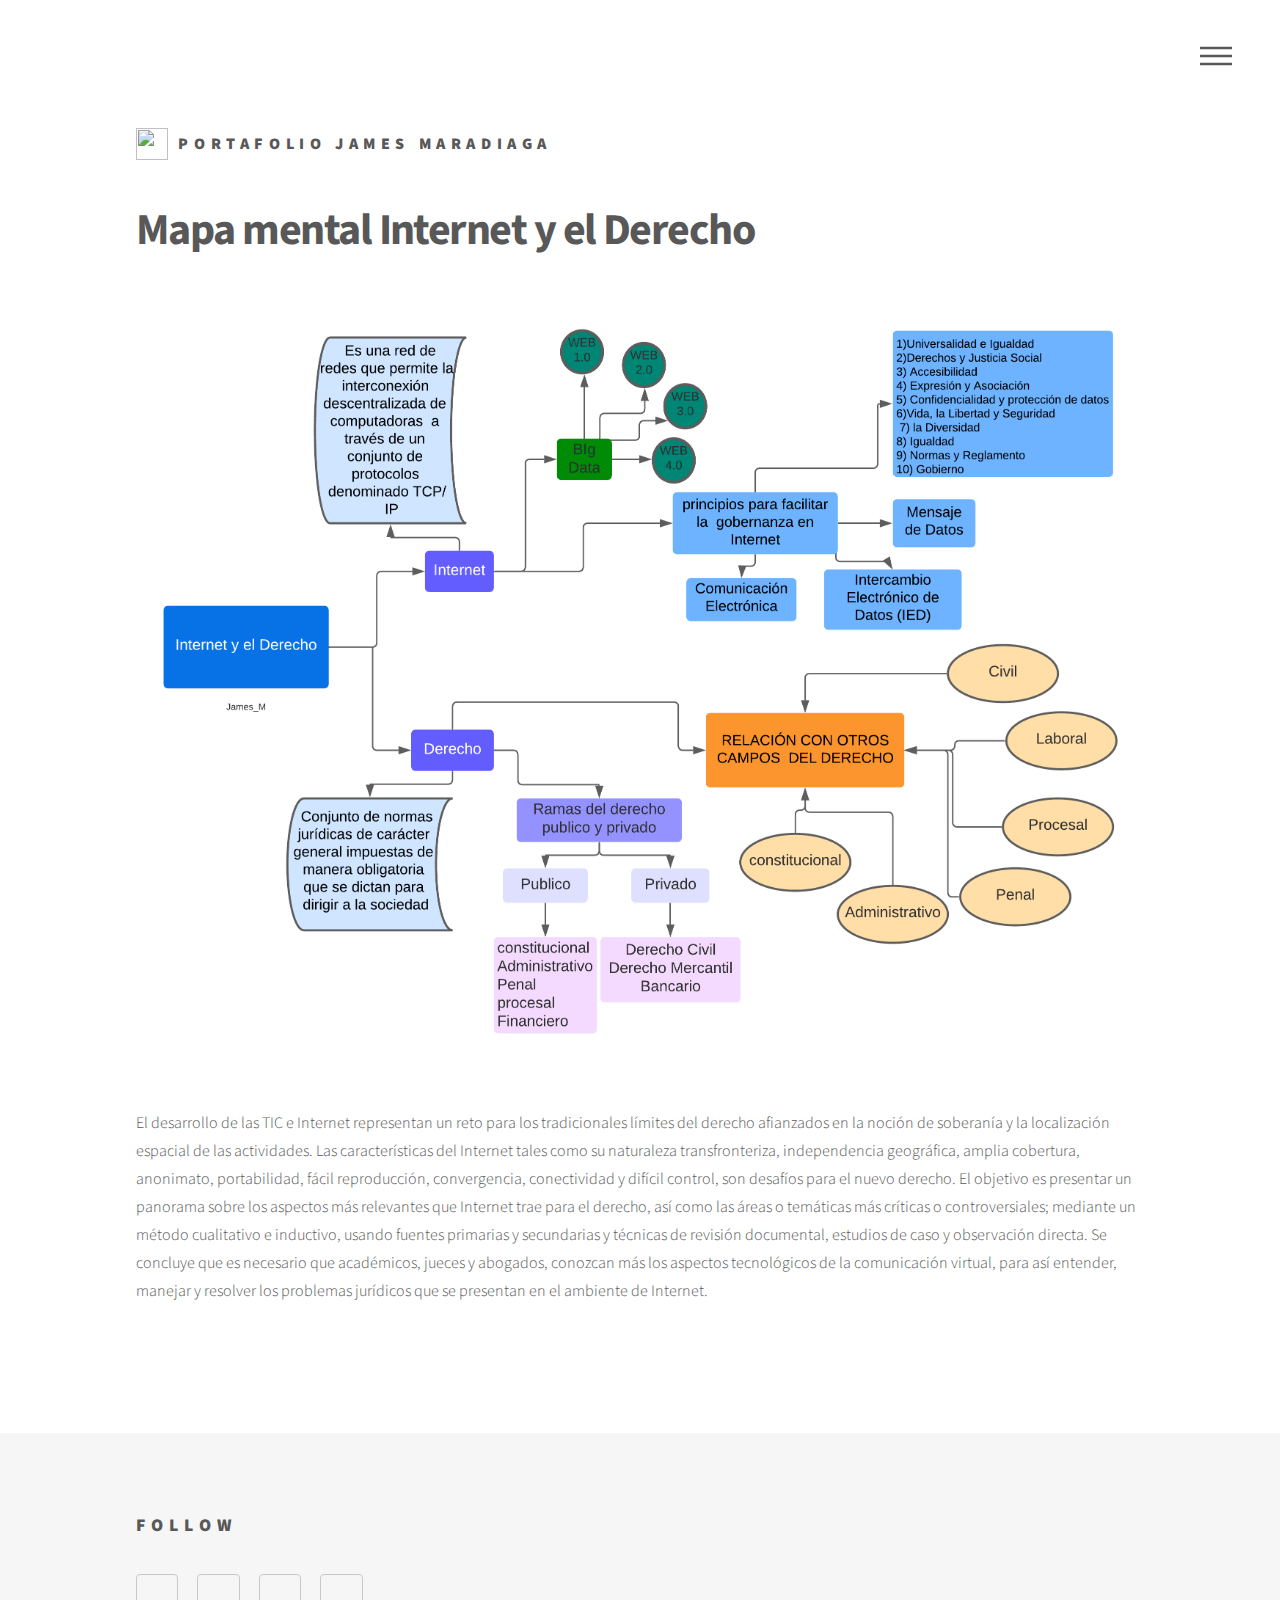
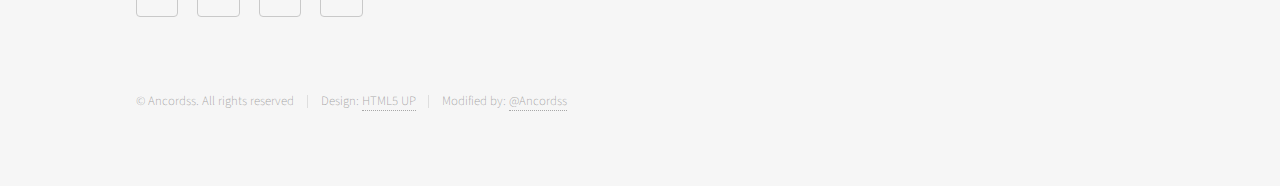
==== generic.html @ d2489887 "deploy last changes" ====
<!DOCTYPE HTML>
<!--
	Phantom by HTML5 UP
	html5up.net | @ajlkn
	Free for personal and commercial use under the CCA 3.0 license (html5up.net/license)
-->
<html>
	<head>
		<title>Mapa mental - portafolio</title>
		<meta charset="utf-8" />
		<meta name="viewport" content="width=device-width, initial-scale=1, user-scalable=no" />
		<link rel="stylesheet" href="assets/css/main.css" />
		<noscript><link rel="stylesheet" href="assets/css/noscript.css" /></noscript>
	</head>
	<body class="is-preload">
		<!-- Wrapper -->
			<div id="wrapper">

				<!-- Header -->
					<header id="header">
						<div class="inner">

							<!-- Logo -->
								<a href="index.html" class="logo">
									<span class="symbol"><img src="images/logo.svg" alt="" /></span><span class="title">Portafolio James Maradiaga</span>
								</a>

							<!-- Nav -->
								<nav>
									<ul>
										<li><a href="#menu">Menu</a></li>
									</ul>
								</nav>

						</div>
					</header>

				<!-- Menu -->
					<nav id="menu">
						<h2>Menu</h2>
						<ul>
							<li><a href="index.html">Inicio</a></li>
							<li><a href="https://umg.edu.gt/">Universidad Mariano Galvez</a></li>
							<li><a href="https://ancordss.github.io/">Blog personal!</a></li>
						</ul>
					</nav>

				<!-- Main -->
					<div id="main">
						<div class="inner">
							<h1>Mapa mental Internet y el Derecho</h1>
							<span class="image main"><img src="images/pic13.jpg" alt="" /></span>
							<p>El desarrollo de las TIC e Internet representan un reto para los tradicionales límites del derecho afianzados en la noción de soberanía y la localización espacial de las actividades. Las características del Internet tales como su naturaleza transfronteriza, independencia geográfica, amplia cobertura, anonimato, portabilidad, fácil reproducción, convergencia, conectividad y difícil control, son desafíos para el nuevo derecho. El objetivo es presentar un panorama sobre los aspectos más relevantes que Internet trae para el derecho, así como las áreas o temáticas más críticas o controversiales; mediante un método cualitativo e inductivo, usando fuentes primarias y secundarias y técnicas de revisión documental, estudios de caso y observación directa. Se concluye que es necesario que académicos, jueces y abogados, conozcan más los aspectos tecnológicos de la comunicación virtual, para así entender, manejar y resolver los problemas jurídicos que se presentan en el ambiente de Internet.</p>
						</div>
					</div>

				<!-- Footer -->
		<footer id="footer">
						<div class="inner">

							<section>
								<h2>Follow</h2>
								<ul class="icons">
									<li><a href="#" class="icon brands style2 fa-twitter"><span class="label">Twitter</span></a></li>
									<li><a href="https://github.com/Ancordss" class="icon brands style2 fa-github"><span class="label">GitHub</span></a></li>

									<li><a href="#" class="icon solid style2 fa-phone"><span class="label">Phone</span></a></li>
									<li><a href="#" class="icon solid style2 fa-envelope"><span class="label">Email</span></a></li>
								</ul>
							</section>
							<ul class="copyright">
                                                          <li>&copy; Ancordss. All rights reserved</li><li>Design: <a href="http://html5up.net">HTML5 UP</a></li><li>Modified by: <a href="https://github.com/Ancordss">@Ancordss</a></li>
							</ul>
						</div>
					</footer>


			</div>

		<!-- Scripts -->
			<script src="assets/js/jquery.min.js"></script>
			<script src="assets/js/browser.min.js"></script>
			<script src="assets/js/breakpoints.min.js"></script>
			<script src="assets/js/util.js"></script>
			<script src="assets/js/main.js"></script>

	</body>
</html>
---- assets/css/main.css ----
@import url(fontawesome-all.min.css);
@import url("https://fonts.googleapis.com/css?family=Source+Sans+Pro:300,700,900");

/*
	Phantom by HTML5 UP
	html5up.net | @ajlkn
	Free for personal and commercial use under the CCA 3.0 license (html5up.net/license)
*/

html, body, div, span, applet, object,
iframe, h1, h2, h3, h4, h5, h6, p, blockquote,
pre, a, abbr, acronym, address, big, cite,
code, del, dfn, em, img, ins, kbd, q, s, samp,
small, strike, strong, sub, sup, tt, var, b,
u, i, center, dl, dt, dd, ol, ul, li, fieldset,
form, label, legend, table, caption, tbody,
tfoot, thead, tr, th, td, article, aside,
canvas, details, embed, figure, figcaption,
footer, header, hgroup, menu, nav, output, ruby,
section, summary, time, mark, audio, video {
	margin: 0;
	padding: 0;
	border: 0;
	font-size: 100%;
	font: inherit;
	vertical-align: baseline;}

article, aside, details, figcaption, figure,
footer, header, hgroup, menu, nav, section {
	display: block;}

body {
	line-height: 1;
}

ol, ul {
	list-style: none;
}

blockquote, q {
	quotes: none;
}

	blockquote:before, blockquote:after, q:before, q:after {
		content: '';
		content: none;
	}

table {
	border-collapse: collapse;
	border-spacing: 0;
}

body {
	-webkit-text-size-adjust: none;
}

mark {
	background-color: transparent;
	color: inherit;
}

input::-moz-focus-inner {
	border: 0;
	padding: 0;
}

input, select, textarea {
	-moz-appearance: none;
	-webkit-appearance: none;
	-ms-appearance: none;
	appearance: none;
}

/* Basic */

	@-ms-viewport {
		width: device-width;
	}

	body {
		-ms-overflow-style: scrollbar;
	}

	@media screen and (max-width: 480px) {

		html, body {
			min-width: 320px;
		}

	}

	html {
		box-sizing: border-box;
	}

	*, *:before, *:after {
		box-sizing: inherit;
	}

	body {
		background: #ffffff;
	}

		body.is-preload *, body.is-preload *:before, body.is-preload *:after {
			-moz-animation: none !important;
			-webkit-animation: none !important;
			-ms-animation: none !important;
			animation: none !important;
			-moz-transition: none !important;
			-webkit-transition: none !important;
			-ms-transition: none !important;
			transition: none !important;
		}

/* Type */

	body, input, select, textarea {
	        color: #585858; 
		font-family: "Source Sans Pro", Helvetica, sans-serif;
		font-size: 16pt;
		font-weight: 300;
		line-height: 1.75;
	}

		@media screen and (max-width: 1680px) {

			body, input, select, textarea {
				font-size: 14pt;
			}

		}

		@media screen and (max-width: 1280px) {

			body, input, select, textarea {
				font-size: 12pt;
			}

		}

	a {
		-moz-transition: border-bottom-color 0.2s ease, color 0.2s ease;
		-webkit-transition: border-bottom-color 0.2s ease, color 0.2s ease;
		-ms-transition: border-bottom-color 0.2s ease, color 0.2s ease;
		transition: border-bottom-color 0.2s ease, color 0.2s ease;
		text-decoration: none;
		color: #585858;
		border-bottom: dotted 1px rgba(88, 88, 88, 0.5);
	}

		a:hover {
			border-bottom-color: transparent;
			color: #f2849e !important;
		}

	strong, b {
		font-weight: 900;
	}

	em, i {
		font-style: italic;
	}

	p {
		margin: 0 0 2em 0;
	}

	h1 {
		font-size: 2.75em;
		font-weight: 700;
		line-height: 1.3;
		margin: 0 0 1em 0;
		letter-spacing: -0.035em;
	}

		h1 a {
			color: inherit;
		}

		@media screen and (max-width: 736px) {

			h1 {
				font-size: 2em;
				margin: 0 0 1em 0;
			}

		}

		@media screen and (max-width: 360px) {

			h1 {
				font-size: 1.75em;
			}

		}

	h2, h3, h4, h5, h6 {
		font-weight: 900;
		line-height: 1.5;
		margin: 0 0 2em 0;
		text-transform: uppercase;
		letter-spacing: 0.35em;
	}

		h2 a, h3 a, h4 a, h5 a, h6 a {
			color: inherit;
		}

	h2 {
		font-size: 1.1em;
	}

	h3 {
		font-size: 1em;
	}

	h4 {
		font-size: 0.8em;
	}

	h5 {
		font-size: 0.8em;
	}

	h6 {
		font-size: 0.8em;
	}

	@media screen and (max-width: 980px) {

		h1 br, h2 br, h3 br, h4 br, h5 br, h6 br {
			display: none;
		}

	}

	@media screen and (max-width: 736px) {

		h2 {
			font-size: 1em;
		}

		h3 {
			font-size: 0.8em;
		}

	}

	sub {
		font-size: 0.8em;
		position: relative;
		top: 0.5em;
	}

	sup {
		font-size: 0.8em;
		position: relative;
		top: -0.5em;
	}

	blockquote {
		border-left: solid 4px #c9c9c9;
		font-style: italic;
		margin: 0 0 2em 0;
		padding: 0.5em 0 0.5em 2em;
	}

	code {
		background: rgba(144, 144, 144, 0.075);
		border-radius: 4px;
		border: solid 1px #c9c9c9;
		font-family: "Courier New", monospace;
		font-size: 0.9em;
		margin: 0 0.25em;
		padding: 0.25em 0.65em;
	}

	pre {
		-webkit-overflow-scrolling: touch;
		font-family: "Courier New", monospace;
		font-size: 0.9em;
		margin: 0 0 2em 0;
	}

		pre code {
			display: block;
			line-height: 1.75;
			padding: 1em 1.5em;
			overflow-x: auto;
		}

	hr {
		border: 0;
		border-bottom: solid 1px #c9c9c9;
		margin: 2em 0;
	}

		hr.major {
			margin: 3em 0;
		}

	.align-left {
		text-align: left;
	}

	.align-center {
		text-align: center;
	}

	.align-right {
		text-align: right;
	}

/* Row */

	.row {
		display: flex;
		flex-wrap: wrap;
		box-sizing: border-box;
		align-items: stretch;
	}

		.row > * {
			box-sizing: border-box;
		}

		.row.gtr-uniform > * > :last-child {
			margin-bottom: 0;
		}

		.row.aln-left {
			justify-content: flex-start;
		}

		.row.aln-center {
			justify-content: center;
		}

		.row.aln-right {
			justify-content: flex-end;
		}

		.row.aln-top {
			align-items: flex-start;
		}

		.row.aln-middle {
			align-items: center;
		}

		.row.aln-bottom {
			align-items: flex-end;
		}

		.row > .imp {
			order: -1;
		}

		.row > .col-1 {
			width: 8.33333%;
		}

		.row > .off-1 {
			margin-left: 8.33333%;
		}

		.row > .col-2 {
			width: 16.66667%;
		}

		.row > .off-2 {
			margin-left: 16.66667%;
		}

		.row > .col-3 {
			width: 25%;
		}

		.row > .off-3 {
			margin-left: 25%;
		}

		.row > .col-4 {
			width: 33.33333%;
		}

		.row > .off-4 {
			margin-left: 33.33333%;
		}

		.row > .col-5 {
			width: 41.66667%;
		}

		.row > .off-5 {
			margin-left: 41.66667%;
		}

		.row > .col-6 {
			width: 50%;
		}

		.row > .off-6 {
			margin-left: 50%;
		}

		.row > .col-7 {
			width: 58.33333%;
		}

		.row > .off-7 {
			margin-left: 58.33333%;
		}

		.row > .col-8 {
			width: 66.66667%;
		}

		.row > .off-8 {
			margin-left: 66.66667%;
		}

		.row > .col-9 {
			width: 75%;
		}

		.row > .off-9 {
			margin-left: 75%;
		}

		.row > .col-10 {
			width: 83.33333%;
		}

		.row > .off-10 {
			margin-left: 83.33333%;
		}

		.row > .col-11 {
			width: 91.66667%;
		}

		.row > .off-11 {
			margin-left: 91.66667%;
		}

		.row > .col-12 {
			width: 100%;
		}

		.row > .off-12 {
			margin-left: 100%;
		}

		.row.gtr-0 {
			margin-top: 0;
			margin-left: 0em;
		}

			.row.gtr-0 > * {
				padding: 0 0 0 0em;
			}

			.row.gtr-0.gtr-uniform {
				margin-top: 0em;
			}

				.row.gtr-0.gtr-uniform > * {
					padding-top: 0em;
				}

		.row.gtr-25 {
			margin-top: 0;
			margin-left: -0.5em;
		}

			.row.gtr-25 > * {
				padding: 0 0 0 0.5em;
			}

			.row.gtr-25.gtr-uniform {
				margin-top: -0.5em;
			}

				.row.gtr-25.gtr-uniform > * {
					padding-top: 0.5em;
				}

		.row.gtr-50 {
			margin-top: 0;
			margin-left: -1em;
		}

			.row.gtr-50 > * {
				padding: 0 0 0 1em;
			}

			.row.gtr-50.gtr-uniform {
				margin-top: -1em;
			}

				.row.gtr-50.gtr-uniform > * {
					padding-top: 1em;
				}

		.row {
			margin-top: 0;
			margin-left: -2em;
		}

			.row > * {
				padding: 0 0 0 2em;
			}

			.row.gtr-uniform {
				margin-top: -2em;
			}

				.row.gtr-uniform > * {
					padding-top: 2em;
				}

		.row.gtr-150 {
			margin-top: 0;
			margin-left: -3em;
		}

			.row.gtr-150 > * {
				padding: 0 0 0 3em;
			}

			.row.gtr-150.gtr-uniform {
				margin-top: -3em;
			}

				.row.gtr-150.gtr-uniform > * {
					padding-top: 3em;
				}

		.row.gtr-200 {
			margin-top: 0;
			margin-left: -4em;
		}

			.row.gtr-200 > * {
				padding: 0 0 0 4em;
			}

			.row.gtr-200.gtr-uniform {
				margin-top: -4em;
			}

				.row.gtr-200.gtr-uniform > * {
					padding-top: 4em;
				}

		@media screen and (max-width: 1680px) {

			.row {
				display: flex;
				flex-wrap: wrap;
				box-sizing: border-box;
				align-items: stretch;
			}

				.row > * {
					box-sizing: border-box;
				}

				.row.gtr-uniform > * > :last-child {
					margin-bottom: 0;
				}

				.row.aln-left {
					justify-content: flex-start;
				}

				.row.aln-center {
					justify-content: center;
				}

				.row.aln-right {
					justify-content: flex-end;
				}

				.row.aln-top {
					align-items: flex-start;
				}

				.row.aln-middle {
					align-items: center;
				}

				.row.aln-bottom {
					align-items: flex-end;
				}

				.row > .imp-xlarge {
					order: -1;
				}

				.row > .col-1-xlarge {
					width: 8.33333%;
				}

				.row > .off-1-xlarge {
					margin-left: 8.33333%;
				}

				.row > .col-2-xlarge {
					width: 16.66667%;
				}

				.row > .off-2-xlarge {
					margin-left: 16.66667%;
				}

				.row > .col-3-xlarge {
					width: 25%;
				}

				.row > .off-3-xlarge {
					margin-left: 25%;
				}

				.row > .col-4-xlarge {
					width: 33.33333%;
				}

				.row > .off-4-xlarge {
					margin-left: 33.33333%;
				}

				.row > .col-5-xlarge {
					width: 41.66667%;
				}

				.row > .off-5-xlarge {
					margin-left: 41.66667%;
				}

				.row > .col-6-xlarge {
					width: 50%;
				}

				.row > .off-6-xlarge {
					margin-left: 50%;
				}

				.row > .col-7-xlarge {
					width: 58.33333%;
				}

				.row > .off-7-xlarge {
					margin-left: 58.33333%;
				}

				.row > .col-8-xlarge {
					width: 66.66667%;
				}

				.row > .off-8-xlarge {
					margin-left: 66.66667%;
				}

				.row > .col-9-xlarge {
					width: 75%;
				}

				.row > .off-9-xlarge {
					margin-left: 75%;
				}

				.row > .col-10-xlarge {
					width: 83.33333%;
				}

				.row > .off-10-xlarge {
					margin-left: 83.33333%;
				}

				.row > .col-11-xlarge {
					width: 91.66667%;
				}

				.row > .off-11-xlarge {
					margin-left: 91.66667%;
				}

				.row > .col-12-xlarge {
					width: 100%;
				}

				.row > .off-12-xlarge {
					margin-left: 100%;
				}

				.row.gtr-0 {
					margin-top: 0;
					margin-left: 0em;
				}

					.row.gtr-0 > * {
						padding: 0 0 0 0em;
					}

					.row.gtr-0.gtr-uniform {
						margin-top: 0em;
					}

						.row.gtr-0.gtr-uniform > * {
							padding-top: 0em;
						}

				.row.gtr-25 {
					margin-top: 0;
					margin-left: -0.5em;
				}

					.row.gtr-25 > * {
						padding: 0 0 0 0.5em;
					}

					.row.gtr-25.gtr-uniform {
						margin-top: -0.5em;
					}

						.row.gtr-25.gtr-uniform > * {
							padding-top: 0.5em;
						}

				.row.gtr-50 {
					margin-top: 0;
					margin-left: -1em;
				}

					.row.gtr-50 > * {
						padding: 0 0 0 1em;
					}

					.row.gtr-50.gtr-uniform {
						margin-top: -1em;
					}

						.row.gtr-50.gtr-uniform > * {
							padding-top: 1em;
						}

				.row {
					margin-top: 0;
					margin-left: -2em;
				}

					.row > * {
						padding: 0 0 0 2em;
					}

					.row.gtr-uniform {
						margin-top: -2em;
					}

						.row.gtr-uniform > * {
							padding-top: 2em;
						}

				.row.gtr-150 {
					margin-top: 0;
					margin-left: -3em;
				}

					.row.gtr-150 > * {
						padding: 0 0 0 3em;
					}

					.row.gtr-150.gtr-uniform {
						margin-top: -3em;
					}

						.row.gtr-150.gtr-uniform > * {
							padding-top: 3em;
						}

				.row.gtr-200 {
					margin-top: 0;
					margin-left: -4em;
				}

					.row.gtr-200 > * {
						padding: 0 0 0 4em;
					}

					.row.gtr-200.gtr-uniform {
						margin-top: -4em;
					}

						.row.gtr-200.gtr-uniform > * {
							padding-top: 4em;
						}

		}

		@media screen and (max-width: 1280px) {

			.row {
				display: flex;
				flex-wrap: wrap;
				box-sizing: border-box;
				align-items: stretch;
			}

				.row > * {
					box-sizing: border-box;
				}

				.row.gtr-uniform > * > :last-child {
					margin-bottom: 0;
				}

				.row.aln-left {
					justify-content: flex-start;
				}

				.row.aln-center {
					justify-content: center;
				}

				.row.aln-right {
					justify-content: flex-end;
				}

				.row.aln-top {
					align-items: flex-start;
				}

				.row.aln-middle {
					align-items: center;
				}

				.row.aln-bottom {
					align-items: flex-end;
				}

				.row > .imp-large {
					order: -1;
				}

				.row > .col-1-large {
					width: 8.33333%;
				}

				.row > .off-1-large {
					margin-left: 8.33333%;
				}

				.row > .col-2-large {
					width: 16.66667%;
				}

				.row > .off-2-large {
					margin-left: 16.66667%;
				}

				.row > .col-3-large {
					width: 25%;
				}

				.row > .off-3-large {
					margin-left: 25%;
				}

				.row > .col-4-large {
					width: 33.33333%;
				}

				.row > .off-4-large {
					margin-left: 33.33333%;
				}

				.row > .col-5-large {
					width: 41.66667%;
				}

				.row > .off-5-large {
					margin-left: 41.66667%;
				}

				.row > .col-6-large {
					width: 50%;
				}

				.row > .off-6-large {
					margin-left: 50%;
				}

				.row > .col-7-large {
					width: 58.33333%;
				}

				.row > .off-7-large {
					margin-left: 58.33333%;
				}

				.row > .col-8-large {
					width: 66.66667%;
				}

				.row > .off-8-large {
					margin-left: 66.66667%;
				}

				.row > .col-9-large {
					width: 75%;
				}

				.row > .off-9-large {
					margin-left: 75%;
				}

				.row > .col-10-large {
					width: 83.33333%;
				}

				.row > .off-10-large {
					margin-left: 83.33333%;
				}

				.row > .col-11-large {
					width: 91.66667%;
				}

				.row > .off-11-large {
					margin-left: 91.66667%;
				}

				.row > .col-12-large {
					width: 100%;
				}

				.row > .off-12-large {
					margin-left: 100%;
				}

				.row.gtr-0 {
					margin-top: 0;
					margin-left: 0em;
				}

					.row.gtr-0 > * {
						padding: 0 0 0 0em;
					}

					.row.gtr-0.gtr-uniform {
						margin-top: 0em;
					}

						.row.gtr-0.gtr-uniform > * {
							padding-top: 0em;
						}

				.row.gtr-25 {
					margin-top: 0;
					margin-left: -0.5em;
				}

					.row.gtr-25 > * {
						padding: 0 0 0 0.5em;
					}

					.row.gtr-25.gtr-uniform {
						margin-top: -0.5em;
					}

						.row.gtr-25.gtr-uniform > * {
							padding-top: 0.5em;
						}

				.row.gtr-50 {
					margin-top: 0;
					margin-left: -1em;
				}

					.row.gtr-50 > * {
						padding: 0 0 0 1em;
					}

					.row.gtr-50.gtr-uniform {
						margin-top: -1em;
					}

						.row.gtr-50.gtr-uniform > * {
							padding-top: 1em;
						}

				.row {
					margin-top: 0;
					margin-left: -2em;
				}

					.row > * {
						padding: 0 0 0 2em;
					}

					.row.gtr-uniform {
						margin-top: -2em;
					}

						.row.gtr-uniform > * {
							padding-top: 2em;
						}

				.row.gtr-150 {
					margin-top: 0;
					margin-left: -3em;
				}

					.row.gtr-150 > * {
						padding: 0 0 0 3em;
					}

					.row.gtr-150.gtr-uniform {
						margin-top: -3em;
					}

						.row.gtr-150.gtr-uniform > * {
							padding-top: 3em;
						}

				.row.gtr-200 {
					margin-top: 0;
					margin-left: -4em;
				}

					.row.gtr-200 > * {
						padding: 0 0 0 4em;
					}

					.row.gtr-200.gtr-uniform {
						margin-top: -4em;
					}

						.row.gtr-200.gtr-uniform > * {
							padding-top: 4em;
						}

		}

		@media screen and (max-width: 980px) {

			.row {
				display: flex;
				flex-wrap: wrap;
				box-sizing: border-box;
				align-items: stretch;
			}

				.row > * {
					box-sizing: border-box;
				}

				.row.gtr-uniform > * > :last-child {
					margin-bottom: 0;
				}

				.row.aln-left {
					justify-content: flex-start;
				}

				.row.aln-center {
					justify-content: center;
				}

				.row.aln-right {
					justify-content: flex-end;
				}

				.row.aln-top {
					align-items: flex-start;
				}

				.row.aln-middle {
					align-items: center;
				}

				.row.aln-bottom {
					align-items: flex-end;
				}

				.row > .imp-medium {
					order: -1;
				}

				.row > .col-1-medium {
					width: 8.33333%;
				}

				.row > .off-1-medium {
					margin-left: 8.33333%;
				}

				.row > .col-2-medium {
					width: 16.66667%;
				}

				.row > .off-2-medium {
					margin-left: 16.66667%;
				}

				.row > .col-3-medium {
					width: 25%;
				}

				.row > .off-3-medium {
					margin-left: 25%;
				}

				.row > .col-4-medium {
					width: 33.33333%;
				}

				.row > .off-4-medium {
					margin-left: 33.33333%;
				}

				.row > .col-5-medium {
					width: 41.66667%;
				}

				.row > .off-5-medium {
					margin-left: 41.66667%;
				}

				.row > .col-6-medium {
					width: 50%;
				}

				.row > .off-6-medium {
					margin-left: 50%;
				}

				.row > .col-7-medium {
					width: 58.33333%;
				}

				.row > .off-7-medium {
					margin-left: 58.33333%;
				}

				.row > .col-8-medium {
					width: 66.66667%;
				}

				.row > .off-8-medium {
					margin-left: 66.66667%;
				}

				.row > .col-9-medium {
					width: 75%;
				}

				.row > .off-9-medium {
					margin-left: 75%;
				}

				.row > .col-10-medium {
					width: 83.33333%;
				}

				.row > .off-10-medium {
					margin-left: 83.33333%;
				}

				.row > .col-11-medium {
					width: 91.66667%;
				}

				.row > .off-11-medium {
					margin-left: 91.66667%;
				}

				.row > .col-12-medium {
					width: 100%;
				}

				.row > .off-12-medium {
					margin-left: 100%;
				}

				.row.gtr-0 {
					margin-top: 0;
					margin-left: 0em;
				}

					.row.gtr-0 > * {
						padding: 0 0 0 0em;
					}

					.row.gtr-0.gtr-uniform {
						margin-top: 0em;
					}

						.row.gtr-0.gtr-uniform > * {
							padding-top: 0em;
						}

				.row.gtr-25 {
					margin-top: 0;
					margin-left: -0.375em;
				}

					.row.gtr-25 > * {
						padding: 0 0 0 0.375em;
					}

					.row.gtr-25.gtr-uniform {
						margin-top: -0.375em;
					}

						.row.gtr-25.gtr-uniform > * {
							padding-top: 0.375em;
						}

				.row.gtr-50 {
					margin-top: 0;
					margin-left: -0.75em;
				}

					.row.gtr-50 > * {
						padding: 0 0 0 0.75em;
					}

					.row.gtr-50.gtr-uniform {
						margin-top: -0.75em;
					}

						.row.gtr-50.gtr-uniform > * {
							padding-top: 0.75em;
						}

				.row {
					margin-top: 0;
					margin-left: -1.5em;
				}

					.row > * {
						padding: 0 0 0 1.5em;
					}

					.row.gtr-uniform {
						margin-top: -1.5em;
					}

						.row.gtr-uniform > * {
							padding-top: 1.5em;
						}

				.row.gtr-150 {
					margin-top: 0;
					margin-left: -2.25em;
				}

					.row.gtr-150 > * {
						padding: 0 0 0 2.25em;
					}

					.row.gtr-150.gtr-uniform {
						margin-top: -2.25em;
					}

						.row.gtr-150.gtr-uniform > * {
							padding-top: 2.25em;
						}

				.row.gtr-200 {
					margin-top: 0;
					margin-left: -3em;
				}

					.row.gtr-200 > * {
						padding: 0 0 0 3em;
					}

					.row.gtr-200.gtr-uniform {
						margin-top: -3em;
					}

						.row.gtr-200.gtr-uniform > * {
							padding-top: 3em;
						}

		}

		@media screen and (max-width: 736px) {

			.row {
				display: flex;
				flex-wrap: wrap;
				box-sizing: border-box;
				align-items: stretch;
			}

				.row > * {
					box-sizing: border-box;
				}

				.row.gtr-uniform > * > :last-child {
					margin-bottom: 0;
				}

				.row.aln-left {
					justify-content: flex-start;
				}

				.row.aln-center {
					justify-content: center;
				}

				.row.aln-right {
					justify-content: flex-end;
				}

				.row.aln-top {
					align-items: flex-start;
				}

				.row.aln-middle {
					align-items: center;
				}

				.row.aln-bottom {
					align-items: flex-end;
				}

				.row > .imp-small {
					order: -1;
				}

				.row > .col-1-small {
					width: 8.33333%;
				}

				.row > .off-1-small {
					margin-left: 8.33333%;
				}

				.row > .col-2-small {
					width: 16.66667%;
				}

				.row > .off-2-small {
					margin-left: 16.66667%;
				}

				.row > .col-3-small {
					width: 25%;
				}

				.row > .off-3-small {
					margin-left: 25%;
				}

				.row > .col-4-small {
					width: 33.33333%;
				}

				.row > .off-4-small {
					margin-left: 33.33333%;
				}

				.row > .col-5-small {
					width: 41.66667%;
				}

				.row > .off-5-small {
					margin-left: 41.66667%;
				}

				.row > .col-6-small {
					width: 50%;
				}

				.row > .off-6-small {
					margin-left: 50%;
				}

				.row > .col-7-small {
					width: 58.33333%;
				}

				.row > .off-7-small {
					margin-left: 58.33333%;
				}

				.row > .col-8-small {
					width: 66.66667%;
				}

				.row > .off-8-small {
					margin-left: 66.66667%;
				}

				.row > .col-9-small {
					width: 75%;
				}

				.row > .off-9-small {
					margin-left: 75%;
				}

				.row > .col-10-small {
					width: 83.33333%;
				}

				.row > .off-10-small {
					margin-left: 83.33333%;
				}

				.row > .col-11-small {
					width: 91.66667%;
				}

				.row > .off-11-small {
					margin-left: 91.66667%;
				}

				.row > .col-12-small {
					width: 100%;
				}

				.row > .off-12-small {
					margin-left: 100%;
				}

				.row.gtr-0 {
					margin-top: 0;
					margin-left: 0em;
				}

					.row.gtr-0 > * {
						padding: 0 0 0 0em;
					}

					.row.gtr-0.gtr-uniform {
						margin-top: 0em;
					}

						.row.gtr-0.gtr-uniform > * {
							padding-top: 0em;
						}

				.row.gtr-25 {
					margin-top: 0;
					margin-left: -0.25em;
				}

					.row.gtr-25 > * {
						padding: 0 0 0 0.25em;
					}

					.row.gtr-25.gtr-uniform {
						margin-top: -0.25em;
					}

						.row.gtr-25.gtr-uniform > * {
							padding-top: 0.25em;
						}

				.row.gtr-50 {
					margin-top: 0;
					margin-left: -0.5em;
				}

					.row.gtr-50 > * {
						padding: 0 0 0 0.5em;
					}

					.row.gtr-50.gtr-uniform {
						margin-top: -0.5em;
					}

						.row.gtr-50.gtr-uniform > * {
							padding-top: 0.5em;
						}

				.row {
					margin-top: 0;
					margin-left: -1em;
				}

					.row > * {
						padding: 0 0 0 1em;
					}

					.row.gtr-uniform {
						margin-top: -1em;
					}

						.row.gtr-uniform > * {
							padding-top: 1em;
						}

				.row.gtr-150 {
					margin-top: 0;
					margin-left: -1.5em;
				}

					.row.gtr-150 > * {
						padding: 0 0 0 1.5em;
					}

					.row.gtr-150.gtr-uniform {
						margin-top: -1.5em;
					}

						.row.gtr-150.gtr-uniform > * {
							padding-top: 1.5em;
						}

				.row.gtr-200 {
					margin-top: 0;
					margin-left: -2em;
				}

					.row.gtr-200 > * {
						padding: 0 0 0 2em;
					}

					.row.gtr-200.gtr-uniform {
						margin-top: -2em;
					}

						.row.gtr-200.gtr-uniform > * {
							padding-top: 2em;
						}

		}

		@media screen and (max-width: 480px) {

			.row {
				display: flex;
				flex-wrap: wrap;
				box-sizing: border-box;
				align-items: stretch;
			}

				.row > * {
					box-sizing: border-box;
				}

				.row.gtr-uniform > * > :last-child {
					margin-bottom: 0;
				}

				.row.aln-left {
					justify-content: flex-start;
				}

				.row.aln-center {
					justify-content: center;
				}

				.row.aln-right {
					justify-content: flex-end;
				}

				.row.aln-top {
					align-items: flex-start;
				}

				.row.aln-middle {
					align-items: center;
				}

				.row.aln-bottom {
					align-items: flex-end;
				}

				.row > .imp-xsmall {
					order: -1;
				}

				.row > .col-1-xsmall {
					width: 8.33333%;
				}

				.row > .off-1-xsmall {
					margin-left: 8.33333%;
				}

				.row > .col-2-xsmall {
					width: 16.66667%;
				}

				.row > .off-2-xsmall {
					margin-left: 16.66667%;
				}

				.row > .col-3-xsmall {
					width: 25%;
				}

				.row > .off-3-xsmall {
					margin-left: 25%;
				}

				.row > .col-4-xsmall {
					width: 33.33333%;
				}

				.row > .off-4-xsmall {
					margin-left: 33.33333%;
				}

				.row > .col-5-xsmall {
					width: 41.66667%;
				}

				.row > .off-5-xsmall {
					margin-left: 41.66667%;
				}

				.row > .col-6-xsmall {
					width: 50%;
				}

				.row > .off-6-xsmall {
					margin-left: 50%;
				}

				.row > .col-7-xsmall {
					width: 58.33333%;
				}

				.row > .off-7-xsmall {
					margin-left: 58.33333%;
				}

				.row > .col-8-xsmall {
					width: 66.66667%;
				}

				.row > .off-8-xsmall {
					margin-left: 66.66667%;
				}

				.row > .col-9-xsmall {
					width: 75%;
				}

				.row > .off-9-xsmall {
					margin-left: 75%;
				}

				.row > .col-10-xsmall {
					width: 83.33333%;
				}

				.row > .off-10-xsmall {
					margin-left: 83.33333%;
				}

				.row > .col-11-xsmall {
					width: 91.66667%;
				}

				.row > .off-11-xsmall {
					margin-left: 91.66667%;
				}

				.row > .col-12-xsmall {
					width: 100%;
				}

				.row > .off-12-xsmall {
					margin-left: 100%;
				}

				.row.gtr-0 {
					margin-top: 0;
					margin-left: 0em;
				}

					.row.gtr-0 > * {
						padding: 0 0 0 0em;
					}

					.row.gtr-0.gtr-uniform {
						margin-top: 0em;
					}

						.row.gtr-0.gtr-uniform > * {
							padding-top: 0em;
						}

				.row.gtr-25 {
					margin-top: 0;
					margin-left: -0.25em;
				}

					.row.gtr-25 > * {
						padding: 0 0 0 0.25em;
					}

					.row.gtr-25.gtr-uniform {
						margin-top: -0.25em;
					}

						.row.gtr-25.gtr-uniform > * {
							padding-top: 0.25em;
						}

				.row.gtr-50 {
					margin-top: 0;
					margin-left: -0.5em;
				}

					.row.gtr-50 > * {
						padding: 0 0 0 0.5em;
					}

					.row.gtr-50.gtr-uniform {
						margin-top: -0.5em;
					}

						.row.gtr-50.gtr-uniform > * {
							padding-top: 0.5em;
						}

				.row {
					margin-top: 0;
					margin-left: -1em;
				}

					.row > * {
						padding: 0 0 0 1em;
					}

					.row.gtr-uniform {
						margin-top: -1em;
					}

						.row.gtr-uniform > * {
							padding-top: 1em;
						}

				.row.gtr-150 {
					margin-top: 0;
					margin-left: -1.5em;
				}

					.row.gtr-150 > * {
						padding: 0 0 0 1.5em;
					}

					.row.gtr-150.gtr-uniform {
						margin-top: -1.5em;
					}

						.row.gtr-150.gtr-uniform > * {
							padding-top: 1.5em;
						}

				.row.gtr-200 {
					margin-top: 0;
					margin-left: -2em;
				}

					.row.gtr-200 > * {
						padding: 0 0 0 2em;
					}

					.row.gtr-200.gtr-uniform {
						margin-top: -2em;
					}

						.row.gtr-200.gtr-uniform > * {
							padding-top: 2em;
						}

		}

/* Section/Article */

	section.special, article.special {
		text-align: center;
	}

	header p {
		margin-top: -1em;
	}

	@media screen and (max-width: 736px) {

		header p {
			margin-top: 0;
		}

	}

/* Icon */

	.icon {
		text-decoration: none;
		border-bottom: none;
		position: relative;
	}

		.icon:before {
			-moz-osx-font-smoothing: grayscale;
			-webkit-font-smoothing: antialiased;
			display: inline-block;
			font-style: normal;
			font-variant: normal;
			text-rendering: auto;
			line-height: 1;
			text-transform: none !important;
			font-family: 'Font Awesome 5 Free';
			font-weight: 400;
		}

		.icon > .label {
			display: none;
		}

		.icon:before {
			line-height: inherit;
		}

		.icon.solid:before {
			font-weight: 900;
		}

		.icon.brands:before {
			font-family: 'Font Awesome 5 Brands';
		}

		.icon.style2 {
			-moz-transition: background-color 0.2s ease-in-out, color 0.2s ease-in-out, border-color 0.2s ease-in-out;
			-webkit-transition: background-color 0.2s ease-in-out, color 0.2s ease-in-out, border-color 0.2s ease-in-out;
			-ms-transition: background-color 0.2s ease-in-out, color 0.2s ease-in-out, border-color 0.2s ease-in-out;
			transition: background-color 0.2s ease-in-out, color 0.2s ease-in-out, border-color 0.2s ease-in-out;
			background-color: transparent;
			border: solid 1px #c9c9c9;
			border-radius: 4px;
			width: 2.65em;
			height: 2.65em;
			display: inline-block;
			text-align: center;
			line-height: 2.65em;
			color: inherit;
		}

			.icon.style2:before {
				font-size: 1.1em;
			}

			.icon.style2:hover {
				color: #f2849e;
				border-color: #f2849e;
			}

			.icon.style2:active {
				background-color: rgba(242, 132, 158, 0.1);
			}

/* List */

	ol {
		list-style: decimal;
		margin: 0 0 2em 0;
		padding-left: 1.25em;
	}

		ol li {
			padding-left: 0.25em;
		}

	ul {
		list-style: disc;
		margin: 0 0 2em 0;
		padding-left: 1em;
	}

		ul li {
			padding-left: 0.5em;
		}

		ul.alt {
			list-style: none;
			padding-left: 0;
		}

			ul.alt li {
				border-top: solid 1px #c9c9c9;
				padding: 0.5em 0;
			}

				ul.alt li:first-child {
					border-top: 0;
					padding-top: 0;
				}

	dl {
		margin: 0 0 2em 0;
	}

		dl dt {
			display: block;
			font-weight: 900;
			margin: 0 0 1em 0;
		}

		dl dd {
			margin-left: 2em;
		}

/* Actions */

	ul.actions {
		display: -moz-flex;
		display: -webkit-flex;
		display: -ms-flex;
		display: flex;
		cursor: default;
		list-style: none;
		margin-left: -1em;
		padding-left: 0;
	}

		ul.actions li {
			padding: 0 0 0 1em;
			vertical-align: middle;
		}

		ul.actions.special {
			-moz-justify-content: center;
			-webkit-justify-content: center;
			-ms-justify-content: center;
			justify-content: center;
			width: 100%;
			margin-left: 0;
		}

			ul.actions.special li:first-child {
				padding-left: 0;
			}

		ul.actions.stacked {
			-moz-flex-direction: column;
			-webkit-flex-direction: column;
			-ms-flex-direction: column;
			flex-direction: column;
			margin-left: 0;
		}

			ul.actions.stacked li {
				padding: 1.3em 0 0 0;
			}

				ul.actions.stacked li:first-child {
					padding-top: 0;
				}

		ul.actions.fit {
			width: calc(100% + 1em);
		}

			ul.actions.fit li {
				-moz-flex-grow: 1;
				-webkit-flex-grow: 1;
				-ms-flex-grow: 1;
				flex-grow: 1;
				-moz-flex-shrink: 1;
				-webkit-flex-shrink: 1;
				-ms-flex-shrink: 1;
				flex-shrink: 1;
				width: 100%;
			}

				ul.actions.fit li > * {
					width: 100%;
				}

			ul.actions.fit.stacked {
				width: 100%;
			}

		@media screen and (max-width: 480px) {

			ul.actions:not(.fixed) {
				-moz-flex-direction: column;
				-webkit-flex-direction: column;
				-ms-flex-direction: column;
				flex-direction: column;
				margin-left: 0;
				width: 100% !important;
			}

				ul.actions:not(.fixed) li {
					-moz-flex-grow: 1;
					-webkit-flex-grow: 1;
					-ms-flex-grow: 1;
					flex-grow: 1;
					-moz-flex-shrink: 1;
					-webkit-flex-shrink: 1;
					-ms-flex-shrink: 1;
					flex-shrink: 1;
					padding: 1em 0 0 0;
					text-align: center;
					width: 100%;
				}

					ul.actions:not(.fixed) li > * {
						width: 100%;
					}

					ul.actions:not(.fixed) li:first-child {
						padding-top: 0;
					}

					ul.actions:not(.fixed) li input[type="submit"],
					ul.actions:not(.fixed) li input[type="reset"],
					ul.actions:not(.fixed) li input[type="button"],
					ul.actions:not(.fixed) li button,
					ul.actions:not(.fixed) li .button {
						width: 100%;
					}

						ul.actions:not(.fixed) li input[type="submit"].icon:before,
						ul.actions:not(.fixed) li input[type="reset"].icon:before,
						ul.actions:not(.fixed) li input[type="button"].icon:before,
						ul.actions:not(.fixed) li button.icon:before,
						ul.actions:not(.fixed) li .button.icon:before {
							margin-left: -0.5rem;
						}

		}

/* Icons */

	ul.icons {
		cursor: default;
		list-style: none;
		padding-left: 0;
		margin: -1em 0 2em -1em;
	}

		ul.icons li {
			display: inline-block;
			padding: 1em 0 0 1em;
		}

/* Form */

	form {
		margin: 0 0 2em 0;
		overflow-x: hidden;
	}

		form > :last-child {
			margin-bottom: 0;
		}

		form > .fields {
			display: -moz-flex;
			display: -webkit-flex;
			display: -ms-flex;
			display: flex;
			-moz-flex-wrap: wrap;
			-webkit-flex-wrap: wrap;
			-ms-flex-wrap: wrap;
			flex-wrap: wrap;
			width: calc(100% + 3em);
			margin: -1.5em 0 2em -1.5em;
		}

			form > .fields > .field {
				-moz-flex-grow: 0;
				-webkit-flex-grow: 0;
				-ms-flex-grow: 0;
				flex-grow: 0;
				-moz-flex-shrink: 0;
				-webkit-flex-shrink: 0;
				-ms-flex-shrink: 0;
				flex-shrink: 0;
				padding: 1.5em 0 0 1.5em;
				width: calc(100% - 1.5em);
			}

				form > .fields > .field.half {
					width: calc(50% - 0.75em);
				}

				form > .fields > .field.third {
					width: calc(100%/3 - 0.5em);
				}

				form > .fields > .field.quarter {
					width: calc(25% - 0.375em);
				}

		@media screen and (max-width: 480px) {

			form > .fields {
				width: calc(100% + 3em);
				margin: -1.5em 0 2em -1.5em;
			}

				form > .fields > .field {
					padding: 1.5em 0 0 1.5em;
					width: calc(100% - 1.5em);
				}

					form > .fields > .field.half {
						width: calc(100% - 1.5em);
					}

					form > .fields > .field.third {
						width: calc(100% - 1.5em);
					}

					form > .fields > .field.quarter {
						width: calc(100% - 1.5em);
					}

		}

	label {
		display: block;
		font-size: 0.9em;
		font-weight: 900;
		margin: 0 0 1em 0;
	}

	input[type="text"],
	input[type="password"],
	input[type="email"],
	input[type="tel"],
	select,
	textarea {
		-moz-appearance: none;
		-webkit-appearance: none;
		-ms-appearance: none;
		appearance: none;
		background-color: transparent;
		border: none;
		border-radius: 0;
		border-bottom: solid 1px #c9c9c9;
		color: inherit;
		display: block;
		outline: 0;
		padding: 0;
		text-decoration: none;
		width: 100%;
	}

		input[type="text"]:invalid,
		input[type="password"]:invalid,
		input[type="email"]:invalid,
		input[type="tel"]:invalid,
		select:invalid,
		textarea:invalid {
			box-shadow: none;
		}

		input[type="text"]:focus,
		input[type="password"]:focus,
		input[type="email"]:focus,
		input[type="tel"]:focus,
		select:focus,
		textarea:focus {
			border-bottom-color: #f2849e;
			box-shadow: inset 0 -1px 0 0 #f2849e;
		}

	select {
		background-image: url("data:image/svg+xml;charset=utf8,%3Csvg xmlns='http://www.w3.org/2000/svg' width='40' height='40' preserveAspectRatio='none' viewBox='0 0 40 40'%3E%3Cpath d='M9.4,12.3l10.4,10.4l10.4-10.4c0.2-0.2,0.5-0.4,0.9-0.4c0.3,0,0.6,0.1,0.9,0.4l3.3,3.3c0.2,0.2,0.4,0.5,0.4,0.9 c0,0.4-0.1,0.6-0.4,0.9L20.7,31.9c-0.2,0.2-0.5,0.4-0.9,0.4c-0.3,0-0.6-0.1-0.9-0.4L4.3,17.3c-0.2-0.2-0.4-0.5-0.4-0.9 c0-0.4,0.1-0.6,0.4-0.9l3.3-3.3c0.2-0.2,0.5-0.4,0.9-0.4S9.1,12.1,9.4,12.3z' fill='%23c9c9c9' /%3E%3C/svg%3E");
		background-size: 1.25rem;
		background-repeat: no-repeat;
		background-position: calc(100% - 1rem) center;
		height: 3em;
		padding-right: 3em;
		text-overflow: ellipsis;
	}

		select option {
			background: #ffffff;
		}

		select:focus::-ms-value {
			background-color: transparent;
		}

		select::-ms-expand {
			display: none;
		}

	input[type="text"],
	input[type="password"],
	input[type="email"],
	select {
		height: 3em;
	}

	textarea {
		padding: 0;
		min-height: 3.75em;
	}

	input[type="checkbox"],
	input[type="radio"] {
		-moz-appearance: none;
		-webkit-appearance: none;
		-ms-appearance: none;
		appearance: none;
		display: block;
		float: left;
		margin-right: -2em;
		opacity: 0;
		width: 1em;
		z-index: -1;
	}

		input[type="checkbox"] + label,
		input[type="radio"] + label {
			text-decoration: none;
			color: #585858;
			cursor: pointer;
			display: inline-block;
			font-size: 1em;
			font-weight: 300;
			padding-left: 2.55em;
			padding-right: 0.75em;
			position: relative;
		}

			input[type="checkbox"] + label:before,
			input[type="radio"] + label:before {
				-moz-osx-font-smoothing: grayscale;
				-webkit-font-smoothing: antialiased;
				display: inline-block;
				font-style: normal;
				font-variant: normal;
				text-rendering: auto;
				line-height: 1;
				text-transform: none !important;
				font-family: 'Font Awesome 5 Free';
				font-weight: 900;
			}

			input[type="checkbox"] + label:before,
			input[type="radio"] + label:before {
				border-radius: 4px;
				border: solid 1px #c9c9c9;
				content: '';
				display: inline-block;
				font-size: 0.8em;
				height: 2.25em;
				left: 0;
				line-height: 2.25em;
				position: absolute;
				text-align: center;
				top: 0;
				width: 2.25em;
			}

		input[type="checkbox"]:checked + label:before,
		input[type="radio"]:checked + label:before {
			background: #585858;
			border-color: #585858;
			color: #ffffff;
			content: '\f00c';
		}

		input[type="checkbox"]:focus + label:before,
		input[type="radio"]:focus + label:before {
			border-color: #f2849e;
			box-shadow: 0 0 0 1px #f2849e;
		}

	input[type="checkbox"] + label:before {
		border-radius: 4px;
	}

	input[type="radio"] + label:before {
		border-radius: 100%;
	}

/* Box */

	.box {
		border-radius: 4px;
		border: solid 1px #c9c9c9;
		margin-bottom: 2em;
		padding: 1.5em;
	}

		.box > :last-child,
		.box > :last-child > :last-child,
		.box > :last-child > :last-child > :last-child {
			margin-bottom: 0;
		}

		.box.alt {
			border: 0;
			border-radius: 0;
			padding: 0;
		}

/* Image */

	.image {
		border-radius: 4px;
		border: 0;
		display: inline-block;
		position: relative;
	}

		.image img {
			border-radius: 4px;
			display: block;
		}

		.image.left, .image.right {
			max-width: 40%;
		}

			.image.left img, .image.right img {
				width: 100%;
			}

		.image.left {
			float: left;
			padding: 0 1.5em 1em 0;
			top: 0.25em;
		}

		.image.right {
			float: right;
			padding: 0 0 1em 1.5em;
			top: 0.25em;
		}

		.image.fit {
			display: block;
			margin: 0 0 2em 0;
			width: 100%;
		}

			.image.fit img {
				width: 100%;
			}

		.image.main {
			display: block;
			margin: 0 0 3em 0;
			width: 100%;
		}

			.image.main img {
				width: 100%;
			}

			@media screen and (max-width: 736px) {

				.image.main {
					margin: 0 0 2em 0;
				}

			}

/* Table */

	.table-wrapper {
		-webkit-overflow-scrolling: touch;
		overflow-x: auto;
	}

	table {
		margin: 0 0 2em 0;
		width: 100%;
	}

		table tbody tr {
			border: solid 1px #c9c9c9;
			border-left: 0;
			border-right: 0;
		}

			table tbody tr:nth-child(2n + 1) {
				background-color: rgba(144, 144, 144, 0.075);
			}

		table td {
			padding: 0.75em 0.75em;
		}

		table th {
			font-size: 0.9em;
			font-weight: 900;
			padding: 0 0.75em 0.75em 0.75em;
			text-align: left;
		}

		table thead {
			border-bottom: solid 2px #c9c9c9;
		}

		table tfoot {
			border-top: solid 2px #c9c9c9;
		}

		table.alt {
			border-collapse: separate;
		}

			table.alt tbody tr td {
				border: solid 1px #c9c9c9;
				border-left-width: 0;
				border-top-width: 0;
			}

				table.alt tbody tr td:first-child {
					border-left-width: 1px;
				}

			table.alt tbody tr:first-child td {
				border-top-width: 1px;
			}

			table.alt thead {
				border-bottom: 0;
			}

			table.alt tfoot {
				border-top: 0;
			}

/* Button */

	input[type="submit"],
	input[type="reset"],
	input[type="button"],
	button,
	.button {
		-moz-appearance: none;
		-webkit-appearance: none;
		-ms-appearance: none;
		appearance: none;
		-moz-transition: background-color 0.2s ease-in-out, color 0.2s ease-in-out, box-shadow 0.2s ease-in-out;
		-webkit-transition: background-color 0.2s ease-in-out, color 0.2s ease-in-out, box-shadow 0.2s ease-in-out;
		-ms-transition: background-color 0.2s ease-in-out, color 0.2s ease-in-out, box-shadow 0.2s ease-in-out;
		transition: background-color 0.2s ease-in-out, color 0.2s ease-in-out, box-shadow 0.2s ease-in-out;
		background-color: transparent;
		border-radius: 4px;
		border: 0;
		box-shadow: inset 0 0 0 2px #585858;
		color: #585858 !important;
		cursor: pointer;
		display: inline-block;
		font-size: 0.8em;
		font-weight: 900;
		height: 3.5em;
		letter-spacing: 0.35em;
		line-height: 3.45em;
		overflow: hidden;
		padding: 0 1.25em 0 1.6em;
		text-align: center;
		text-decoration: none;
		text-overflow: ellipsis;
		text-transform: uppercase;
		white-space: nowrap;
	}

		input[type="submit"].icon:before,
		input[type="reset"].icon:before,
		input[type="button"].icon:before,
		button.icon:before,
		.button.icon:before {
			margin-right: 0.5em;
		}

		input[type="submit"].fit,
		input[type="reset"].fit,
		input[type="button"].fit,
		button.fit,
		.button.fit {
			width: 100%;
		}

		input[type="submit"]:hover,
		input[type="reset"]:hover,
		input[type="button"]:hover,
		button:hover,
		.button:hover {
			color: #f2849e !important;
			box-shadow: inset 0 0 0 2px #f2849e;
		}

		input[type="submit"]:active,
		input[type="reset"]:active,
		input[type="button"]:active,
		button:active,
		.button:active {
			background-color: rgba(242, 132, 158, 0.1);
		}

		input[type="submit"].small,
		input[type="reset"].small,
		input[type="button"].small,
		button.small,
		.button.small {
			font-size: 0.6em;
		}

		input[type="submit"].large,
		input[type="reset"].large,
		input[type="button"].large,
		button.large,
		.button.large {
			font-size: 1em;
		}

		input[type="submit"].primary,
		input[type="reset"].primary,
		input[type="button"].primary,
		button.primary,
		.button.primary {
			box-shadow: none;
			background-color: #585858;
			color: #ffffff !important;
		}

			input[type="submit"].primary:hover,
			input[type="reset"].primary:hover,
			input[type="button"].primary:hover,
			button.primary:hover,
			.button.primary:hover {
				background-color: #f2849e;
			}

			input[type="submit"].primary:active,
			input[type="reset"].primary:active,
			input[type="button"].primary:active,
			button.primary:active,
			.button.primary:active {
				background-color: #ee5f81;
			}

		input[type="submit"].disabled, input[type="submit"]:disabled,
		input[type="reset"].disabled,
		input[type="reset"]:disabled,
		input[type="button"].disabled,
		input[type="button"]:disabled,
		button.disabled,
		button:disabled,
		.button.disabled,
		.button:disabled {
			pointer-events: none;
			opacity: 0.25;
		}

/* Tiles */

	.tiles {
		display: -moz-flex;
		display: -webkit-flex;
		display: -ms-flex;
		display: flex;
		-moz-flex-wrap: wrap;
		-webkit-flex-wrap: wrap;
		-ms-flex-wrap: wrap;
		flex-wrap: wrap;
		postiion: relative;
		margin: -2.5em 0 0 -2.5em;
	}

		.tiles article {
			-moz-transition: -moz-transform 0.5s ease, opacity 0.5s ease;
			-webkit-transition: -webkit-transform 0.5s ease, opacity 0.5s ease;
			-ms-transition: -ms-transform 0.5s ease, opacity 0.5s ease;
			transition: transform 0.5s ease, opacity 0.5s ease;
			position: relative;
			width: calc(33.33333% - 2.5em);
			margin: 2.5em 0 0 2.5em;
		}

			.tiles article > .image {
				-moz-transition: -moz-transform 0.5s ease;
				-webkit-transition: -webkit-transform 0.5s ease;
				-ms-transition: -ms-transform 0.5s ease;
				transition: transform 0.5s ease;
				position: relative;
				display: block;
				width: 100%;
				border-radius: 4px;
				overflow: hidden;
			}

				.tiles article > .image img {
					display: block;
					width: 100%;
				}

				.tiles article > .image:before {
					pointer-events: none;
					-moz-transition: background-color 0.5s ease, opacity 0.5s ease;
					-webkit-transition: background-color 0.5s ease, opacity 0.5s ease;
					-ms-transition: background-color 0.5s ease, opacity 0.5s ease;
					transition: background-color 0.5s ease, opacity 0.5s ease;
					content: '';
					display: block;
					position: absolute;
					top: 0;
					left: 0;
					width: 100%;
					height: 100%;
					opacity: 1.0;
					z-index: 1;
					opacity: 0.8;
				}

				.tiles article > .image:after {
					pointer-events: none;
					-moz-transition: opacity 0.5s ease;
					-webkit-transition: opacity 0.5s ease;
					-ms-transition: opacity 0.5s ease;
					transition: opacity 0.5s ease;
					content: '';
					display: block;
					position: absolute;
					top: 0;
					left: 0;
					width: 100%;
					height: 100%;
					background-image: url("data:image/svg+xml;charset=utf8,%3Csvg xmlns='http://www.w3.org/2000/svg' width='100' height='100' viewBox='0 0 100 100' preserveAspectRatio='none'%3E%3Cstyle%3Eline %7B stroke-width: 0.25px%3B stroke: %23ffffff%3B %7D%3C/style%3E%3Cline x1='0' y1='0' x2='100' y2='100' /%3E%3Cline x1='100' y1='0' x2='0' y2='100' /%3E%3C/svg%3E");
					background-position: center;
					background-repeat: no-repeat;
					background-size: 100% 100%;
					opacity: 0.25;
					z-index: 2;
				}

			.tiles article > a {
				display: -moz-flex;
				display: -webkit-flex;
				display: -ms-flex;
				display: flex;
				-moz-flex-direction: column;
				-webkit-flex-direction: column;
				-ms-flex-direction: column;
				flex-direction: column;
				-moz-align-items: center;
				-webkit-align-items: center;
				-ms-align-items: center;
				align-items: center;
				-moz-justify-content: center;
				-webkit-justify-content: center;
				-ms-justify-content: center;
				justify-content: center;
				-moz-transition: background-color 0.5s ease, -moz-transform 0.5s ease;
				-webkit-transition: background-color 0.5s ease, -webkit-transform 0.5s ease;
				-ms-transition: background-color 0.5s ease, -ms-transform 0.5s ease;
				transition: background-color 0.5s ease, transform 0.5s ease;
				position: absolute;
				top: 0;
				left: 0;
				width: 100%;
				height: 100%;
				padding: 1em;
				border-radius: 4px;
				border-bottom: 0;
				color: #ffffff;
				text-align: center;
				text-decoration: none;
				z-index: 3;
			}

				.tiles article > a > :last-child {
					margin: 0;
				}

				.tiles article > a:hover {
					color: #ffffff !important;
				}

				.tiles article > a h2 {
					margin: 0;
				}

				.tiles article > a .content {
					-moz-transition: max-height 0.5s ease, opacity 0.5s ease;
					-webkit-transition: max-height 0.5s ease, opacity 0.5s ease;
					-ms-transition: max-height 0.5s ease, opacity 0.5s ease;
					transition: max-height 0.5s ease, opacity 0.5s ease;
					width: 100%;
					max-height: 0;
					line-height: 1.5;
					margin-top: 0.35em;
					opacity: 0;
				}

					.tiles article > a .content > :last-child {
						margin-bottom: 0;
					}

			.tiles article.style1 > .image:before {
				background-color: #f2849e;
			}

			.tiles article.style2 > .image:before {
				background-color: #7ecaf6;
			}

			.tiles article.style3 > .image:before {
				background-color: #7bd0c1;
			}

			.tiles article.style4 > .image:before {
				background-color: #c75b9b;
			}

			.tiles article.style5 > .image:before {
				background-color: #ae85ca;
			}

			.tiles article.style6 > .image:before {
				background-color: #8499e7;
			}

			body:not(.is-touch) .tiles article:hover > .image {
				-moz-transform: scale(1.1);
				-webkit-transform: scale(1.1);
				-ms-transform: scale(1.1);
				transform: scale(1.1);
			}

				body:not(.is-touch) .tiles article:hover > .image:before {
					background-color: #333333;
					opacity: 0.35;
				}

				body:not(.is-touch) .tiles article:hover > .image:after {
					opacity: 0;
				}

			body:not(.is-touch) .tiles article:hover .content {
				max-height: 15em;
				opacity: 1;
			}

		* + .tiles {
			margin-top: 2em;
		}

		body.is-preload .tiles article {
			-moz-transform: scale(0.9);
			-webkit-transform: scale(0.9);
			-ms-transform: scale(0.9);
			transform: scale(0.9);
			opacity: 0;
		}

		body.is-touch .tiles article .content {
			max-height: 15em;
			opacity: 1;
		}

		@media screen and (max-width: 1280px) {

			.tiles {
				margin: -1.25em 0 0 -1.25em;
			}

				.tiles article {
					width: calc(33.33333% - 1.25em);
					margin: 1.25em 0 0 1.25em;
				}

		}

		@media screen and (max-width: 980px) {

			.tiles {
				margin: -2.5em 0 0 -2.5em;
			}

				.tiles article {
					width: calc(50% - 2.5em);
					margin: 2.5em 0 0 2.5em;
				}

		}

		@media screen and (max-width: 736px) {

			.tiles {
				margin: -1.25em 0 0 -1.25em;
			}

				.tiles article {
					width: calc(50% - 1.25em);
					margin: 1.25em 0 0 1.25em;
				}

					.tiles article:hover > .image {
						-moz-transform: scale(1.0);
						-webkit-transform: scale(1.0);
						-ms-transform: scale(1.0);
						transform: scale(1.0);
					}

		}

		@media screen and (max-width: 480px) {

			.tiles {
				margin: 0;
			}

				.tiles article {
					width: 100%;
					margin: 1.25em 0 0 0;
				}

		}

/* Header */

	#header {
		padding: 8em 0 0.1em 0 ;
	}

		#header .logo {
			display: block;
			border-bottom: 0;
			color: inherit;
			font-weight: 900;
			letter-spacing: 0.35em;
			margin: 0 0 2.5em 0;
			text-decoration: none;
			text-transform: uppercase;
			display: inline-block;
		}

			#header .logo > * {
				display: inline-block;
				vertical-align: middle;
			}

			#header .logo .symbol {
				margin-right: 0.65em;
			}

				#header .logo .symbol img {
					display: block;
					width: 2em;
					height: 2em;
				}

		#header nav {
			position: fixed;
			right: 2em;
			top: 2em;
			z-index: 10000;
		}

			#header nav ul {
				display: -moz-flex;
				display: -webkit-flex;
				display: -ms-flex;
				display: flex;
				-moz-align-items: center;
				-webkit-align-items: center;
				-ms-align-items: center;
				align-items: center;
				list-style: none;
				margin: 0;
				padding: 0;
			}

				#header nav ul li {
					display: block;
					padding: 0;
				}

					#header nav ul li a {
						display: block;
						position: relative;
						height: 3em;
						line-height: 3em;
						padding: 0 1.5em;
						background-color: rgba(255, 255, 255, 0.5);
						border-radius: 4px;
						border: 0;
						font-size: 0.8em;
						font-weight: 900;
						letter-spacing: 0.35em;
						text-transform: uppercase;
					}

					#header nav ul li a[href="#menu"] {
						-webkit-tap-highlight-color: transparent;
						width: 4em;
						text-indent: 4em;
						font-size: 1em;
						overflow: hidden;
						padding: 0;
						white-space: nowrap;
					}

						#header nav ul li a[href="#menu"]:before, #header nav ul li a[href="#menu"]:after {
							-moz-transition: opacity 0.2s ease;
							-webkit-transition: opacity 0.2s ease;
							-ms-transition: opacity 0.2s ease;
							transition: opacity 0.2s ease;
							content: '';
							display: block;
							position: absolute;
							top: 0;
							left: 0;
							width: 100%;
							height: 100%;
							background-position: center;
							background-repeat: no-repeat;
							background-size: 2em 2em;
						}

						#header nav ul li a[href="#menu"]:before {
							background-image: url("data:image/svg+xml;charset=utf8,%3Csvg xmlns='http://www.w3.org/2000/svg' width='100' height='100' viewBox='0 0 100 100' preserveAspectRatio='none'%3E%3Cstyle%3Eline %7B stroke-width: 8px%3B stroke: %23f2849e%3B %7D%3C/style%3E%3Cline x1='0' y1='25' x2='100' y2='25' /%3E%3Cline x1='0' y1='50' x2='100' y2='50' /%3E%3Cline x1='0' y1='75' x2='100' y2='75' /%3E%3C/svg%3E");
							opacity: 0;
						}

						#header nav ul li a[href="#menu"]:after {
							background-image: url("data:image/svg+xml;charset=utf8,%3Csvg xmlns='http://www.w3.org/2000/svg' width='100' height='100' viewBox='0 0 100 100' preserveAspectRatio='none'%3E%3Cstyle%3Eline %7B stroke-width: 8px%3B stroke: %23585858%3B %7D%3C/style%3E%3Cline x1='0' y1='25' x2='100' y2='25' /%3E%3Cline x1='0' y1='50' x2='100' y2='50' /%3E%3Cline x1='0' y1='75' x2='100' y2='75' /%3E%3C/svg%3E");
							opacity: 1;
						}

						#header nav ul li a[href="#menu"]:hover:before {
							opacity: 1;
						}

						#header nav ul li a[href="#menu"]:hover:after {
							opacity: 0;
						}

		@media screen and (max-width: 736px) {

			#header {
				padding: 4em 0 0.1em 0 ;
			}

				#header nav {
					right: 0.5em;
					top: 0.5em;
				}

					#header nav ul li a[href="#menu"]:before, #header nav ul li a[href="#menu"]:after {
						background-size: 1.5em 1.5em;
					}

		}

/* Menu */

	#wrapper {
		-moz-transition: opacity 0.45s ease;
		-webkit-transition: opacity 0.45s ease;
		-ms-transition: opacity 0.45s ease;
		transition: opacity 0.45s ease;
		opacity: 1;
	}

	#menu {
		-moz-transform: translateX(22em);
		-webkit-transform: translateX(22em);
		-ms-transform: translateX(22em);
		transform: translateX(22em);
		-moz-transition: -moz-transform 0.45s ease, visibility 0.45s;
		-webkit-transition: -webkit-transform 0.45s ease, visibility 0.45s;
		-ms-transition: -ms-transform 0.45s ease, visibility 0.45s;
		transition: transform 0.45s ease, visibility 0.45s;
		position: fixed;
		top: 0;
		right: 0;
		width: 22em;
		max-width: 80%;
		height: 100%;
		-webkit-overflow-scrolling: touch;
		background: #585858;
		color: #ffffff;
		cursor: default;
		visibility: hidden;
		z-index: 10002;
	}

		#menu > .inner {
			-moz-transition: opacity 0.45s ease;
			-webkit-transition: opacity 0.45s ease;
			-ms-transition: opacity 0.45s ease;
			transition: opacity 0.45s ease;
			-webkit-overflow-scrolling: touch;
			position: absolute;
			top: 0;
			left: 0;
			width: 100%;
			height: 100%;
			padding: 2.75em;
			opacity: 0;
			overflow-y: auto;
		}

			#menu > .inner > ul {
				list-style: none;
				margin: 0 0 1em 0;
				padding: 0;
			}

				#menu > .inner > ul > li {
					padding: 0;
					border-top: solid 1px rgba(255, 255, 255, 0.15);
				}

					#menu > .inner > ul > li a {
						display: block;
						padding: 1em 0;
						line-height: 1.5;
						border: 0;
						color: inherit;
					}

					#menu > .inner > ul > li:first-child {
						border-top: 0;
						margin-top: -1em;
					}

		#menu > .close {
			-moz-transition: opacity 0.45s ease, -moz-transform 0.45s ease;
			-webkit-transition: opacity 0.45s ease, -webkit-transform 0.45s ease;
			-ms-transition: opacity 0.45s ease, -ms-transform 0.45s ease;
			transition: opacity 0.45s ease, transform 0.45s ease;
			-moz-transform: scale(0.25) rotate(180deg);
			-webkit-transform: scale(0.25) rotate(180deg);
			-ms-transform: scale(0.25) rotate(180deg);
			transform: scale(0.25) rotate(180deg);
			-webkit-tap-highlight-color: transparent;
			display: block;
			position: absolute;
			top: 2em;
			left: -6em;
			width: 6em;
			text-indent: 6em;
			height: 3em;
			border: 0;
			font-size: 1em;
			opacity: 0;
			overflow: hidden;
			padding: 0;
			white-space: nowrap;
		}

			#menu > .close:before, #menu > .close:after {
				-moz-transition: opacity 0.2s ease;
				-webkit-transition: opacity 0.2s ease;
				-ms-transition: opacity 0.2s ease;
				transition: opacity 0.2s ease;
				content: '';
				display: block;
				position: absolute;
				top: 0;
				left: 0;
				width: 100%;
				height: 100%;
				background-position: center;
				background-repeat: no-repeat;
				background-size: 2em 2em;
			}

			#menu > .close:before {
				background-image: url("data:image/svg+xml;charset=utf8,%3Csvg xmlns='http://www.w3.org/2000/svg' width='100' height='100' viewBox='0 0 100 100' preserveAspectRatio='none'%3E%3Cstyle%3Eline %7B stroke-width: 8px%3B stroke: %23f2849e%3B %7D%3C/style%3E%3Cline x1='15' y1='15' x2='85' y2='85' /%3E%3Cline x1='85' y1='15' x2='15' y2='85' /%3E%3C/svg%3E");
				opacity: 0;
			}

			#menu > .close:after {
				background-image: url("data:image/svg+xml;charset=utf8,%3Csvg xmlns='http://www.w3.org/2000/svg' width='100' height='100' viewBox='0 0 100 100' preserveAspectRatio='none'%3E%3Cstyle%3Eline %7B stroke-width: 8px%3B stroke: %23585858%3B %7D%3C/style%3E%3Cline x1='15' y1='15' x2='85' y2='85' /%3E%3Cline x1='85' y1='15' x2='15' y2='85' /%3E%3C/svg%3E");
				opacity: 1;
			}

			#menu > .close:hover:before {
				opacity: 1;
			}

			#menu > .close:hover:after {
				opacity: 0;
			}

		@media screen and (max-width: 736px) {

			#menu {
				-moz-transform: translateX(16.5em);
				-webkit-transform: translateX(16.5em);
				-ms-transform: translateX(16.5em);
				transform: translateX(16.5em);
				width: 16.5em;
			}

				#menu > .inner {
					padding: 2.75em 1.5em;
				}

				#menu > .close {
					top: 0.5em;
					left: -4.25em;
					width: 4.25em;
					text-indent: 4.25em;
				}

					#menu > .close:before, #menu > .close:after {
						background-size: 1.5em 1.5em;
					}

		}

	body.is-menu-visible #wrapper {
		pointer-events: none;
		cursor: default;
		opacity: 0.25;
	}

	body.is-menu-visible #menu {
		-moz-transform: translateX(0);
		-webkit-transform: translateX(0);
		-ms-transform: translateX(0);
		transform: translateX(0);
		visibility: visible;
	}

		body.is-menu-visible #menu > * {
			opacity: 1;
		}

		body.is-menu-visible #menu .close {
			-moz-transform: scale(1.0) rotate(0deg);
			-webkit-transform: scale(1.0) rotate(0deg);
			-ms-transform: scale(1.0) rotate(0deg);
			transform: scale(1.0) rotate(0deg);
			opacity: 1;
		}

/* Main */

	#main {
		padding: 0em 0 6em 0 ;
	}

		@media screen and (max-width: 736px) {

			#main {
				padding: 0em 0 4em 0 ;
			}

		}

/* Footer */

	#footer {
		padding: 5em 0 6em 0 ;
		background-color: #f6f6f6;
	}

		#footer > .inner {
			display: -moz-flex;
			display: -webkit-flex;
			display: -ms-flex;
			display: flex;
			-moz-flex-wrap: wrap;
			-webkit-flex-wrap: wrap;
			-ms-flex-wrap: wrap;
			flex-wrap: wrap;
			-moz-flex-direction: row;
			-webkit-flex-direction: row;
			-ms-flex-direction: row;
			flex-direction: row;
		}

			#footer > .inner > * > :last-child {
				margin-bottom: 0;
			}

			#footer > .inner section:nth-child(1) {
				width: calc(66% - 2.5em);
				margin-right: 2.5em;
			}

			#footer > .inner section:nth-child(2) {
				width: calc(33% - 2.5em);
				margin-left: 2.5em;
			}

			#footer > .inner .copyright {
				width: 100%;
				padding: 0;
				margin-top: 5em;
				list-style: none;
				font-size: 0.8em;
				color: rgba(88, 88, 88, 0.5);
			}

				#footer > .inner .copyright a {
					color: inherit;
				}

				#footer > .inner .copyright li {
					display: inline-block;
					border-left: solid 1px rgba(88, 88, 88, 0.15);
					line-height: 1;
					padding: 0 0 0 1em;
					margin: 0 0 0 1em;
				}

					#footer > .inner .copyright li:first-child {
						border-left: 0;
						padding-left: 0;
						margin-left: 0;
					}

		@media screen and (max-width: 1280px) {

			#footer {
				padding: 5em 0 3em 0 ;
			}

				#footer > .inner section:nth-child(1) {
					width: calc(66% - 1.25em);
					margin-right: 1.25em;
				}

				#footer > .inner section:nth-child(2) {
					width: calc(33% - 1.25em);
					margin-left: 1.25em;
				}

		}

		@media screen and (max-width: 980px) {

			#footer > .inner section:nth-child(1) {
				width: 66%;
				margin-right: 0;
			}

			#footer > .inner section:nth-child(2) {
				width: calc(33% - 2.5em);
				margin-left: 2.5em;
			}

		}

		@media screen and (max-width: 736px) {

			#footer {
				padding: 3em 0 1em 0 ;
			}

				#footer > .inner {
					-moz-flex-direction: column;
					-webkit-flex-direction: column;
					-ms-flex-direction: column;
					flex-direction: column;
				}

					#footer > .inner section:nth-child(1) {
						width: 100%;
						margin-right: 0;
						margin: 3em 0 0 0;
					}

					#footer > .inner section:nth-child(2) {
						-moz-order: -1;
						-webkit-order: -1;
						-ms-order: -1;
						order: -1;
						width: 100%;
						margin-left: 0;
					}

					#footer > .inner .copyright {
						margin-top: 3em;
					}

		}

		@media screen and (max-width: 480px) {

			#footer > .inner .copyright {
				margin-top: 3em;
			}

				#footer > .inner .copyright li {
					border-left: 0;
					padding-left: 0;
					margin: 0.75em 0 0 0;
					display: block;
					line-height: inherit;
				}

					#footer > .inner .copyright li:first-child {
						margin-top: 0;
					}

		}

/* Wrapper */

	#wrapper > * > .inner {
		width: 100%;
		max-width: 68em;
		margin: 0 auto;
		padding: 0 2.5em;
	}

		@media screen and (max-width: 736px) {

			#wrapper > * > .inner {
				padding: 0 1.25em;
			}

		}
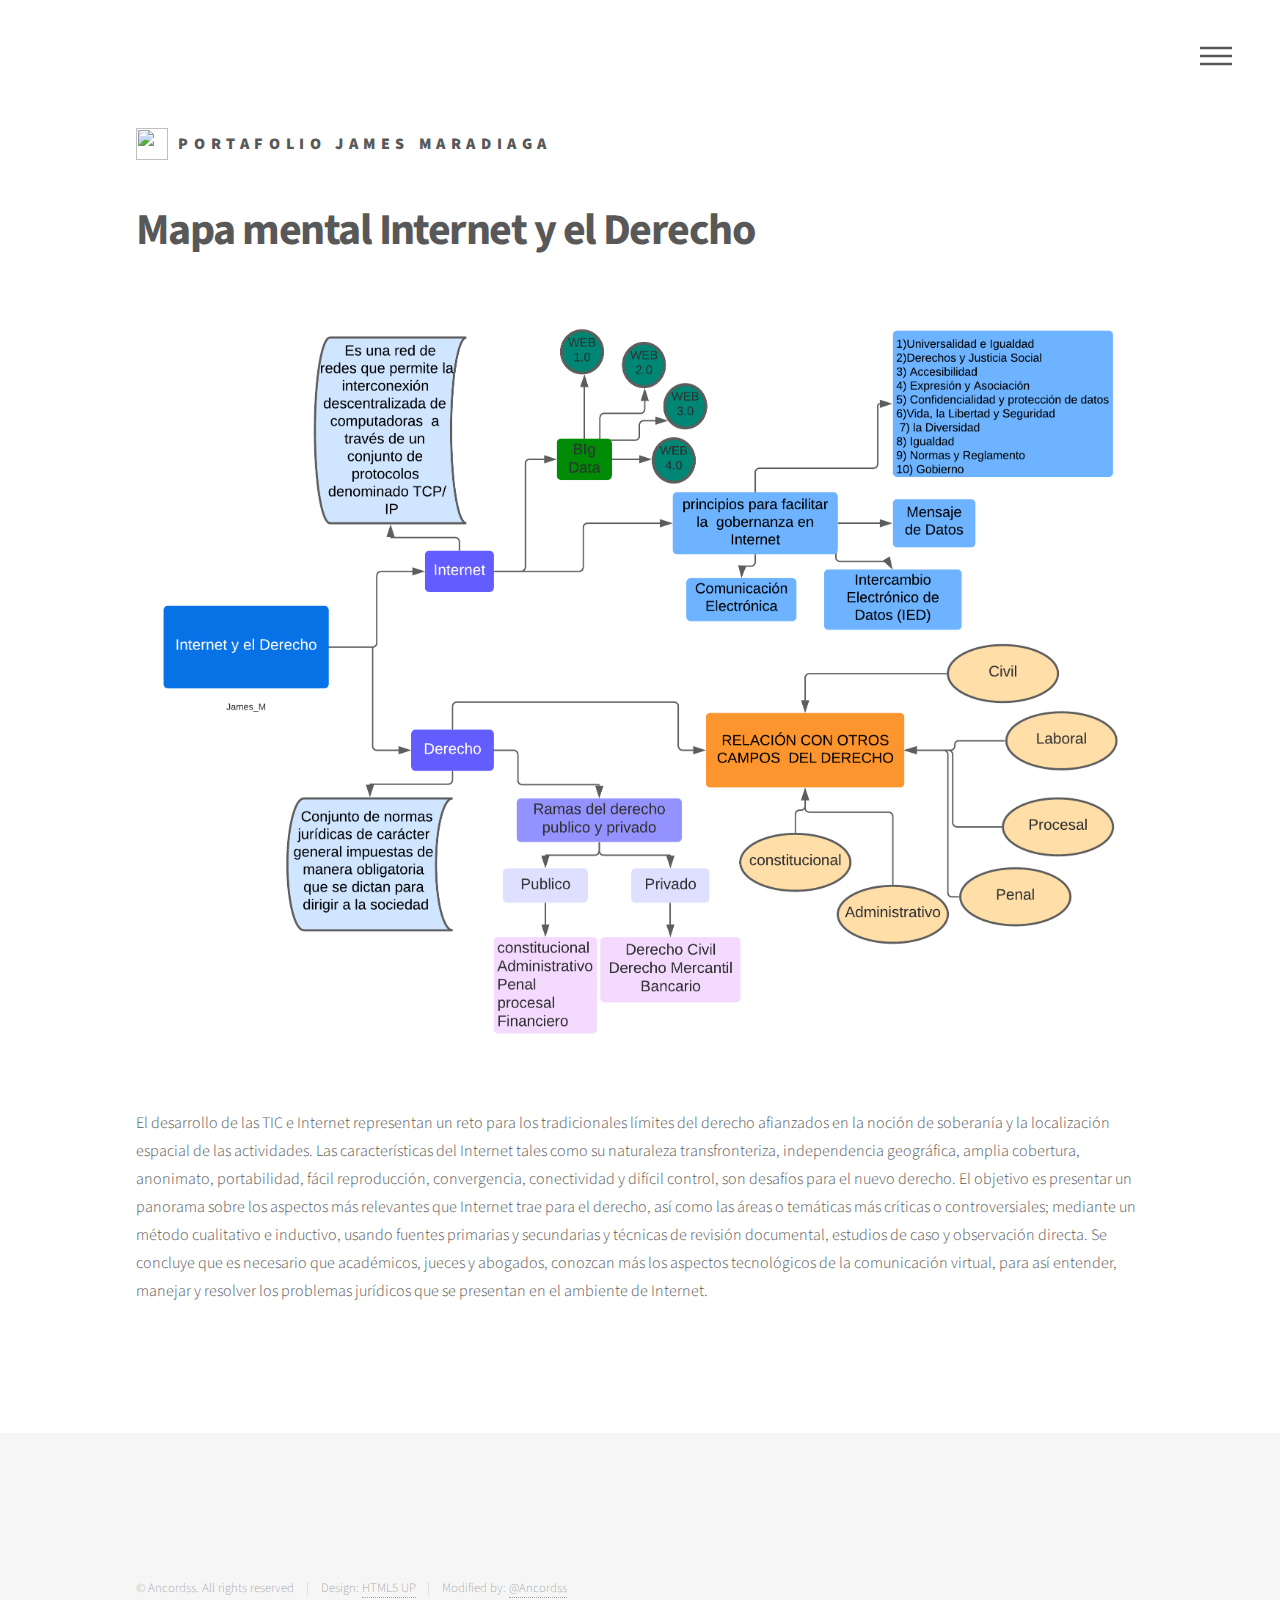
==== commit aa0e0b10: "deploy last changes" ====
--- a/generic.html
+++ b/generic.html
@@ -58,16 +58,7 @@
 		<footer id="footer">
 						<div class="inner">
 
-							<section>
-								<h2>Follow</h2>
-								<ul class="icons">
-									<li><a href="#" class="icon brands style2 fa-twitter"><span class="label">Twitter</span></a></li>
-									<li><a href="https://github.com/Ancordss" class="icon brands style2 fa-github"><span class="label">GitHub</span></a></li>
 
-									<li><a href="#" class="icon solid style2 fa-phone"><span class="label">Phone</span></a></li>
-									<li><a href="#" class="icon solid style2 fa-envelope"><span class="label">Email</span></a></li>
-								</ul>
-							</section>
 							<ul class="copyright">
                                                           <li>&copy; Ancordss. All rights reserved</li><li>Design: <a href="http://html5up.net">HTML5 UP</a></li><li>Modified by: <a href="https://github.com/Ancordss">@Ancordss</a></li>
 							</ul>
